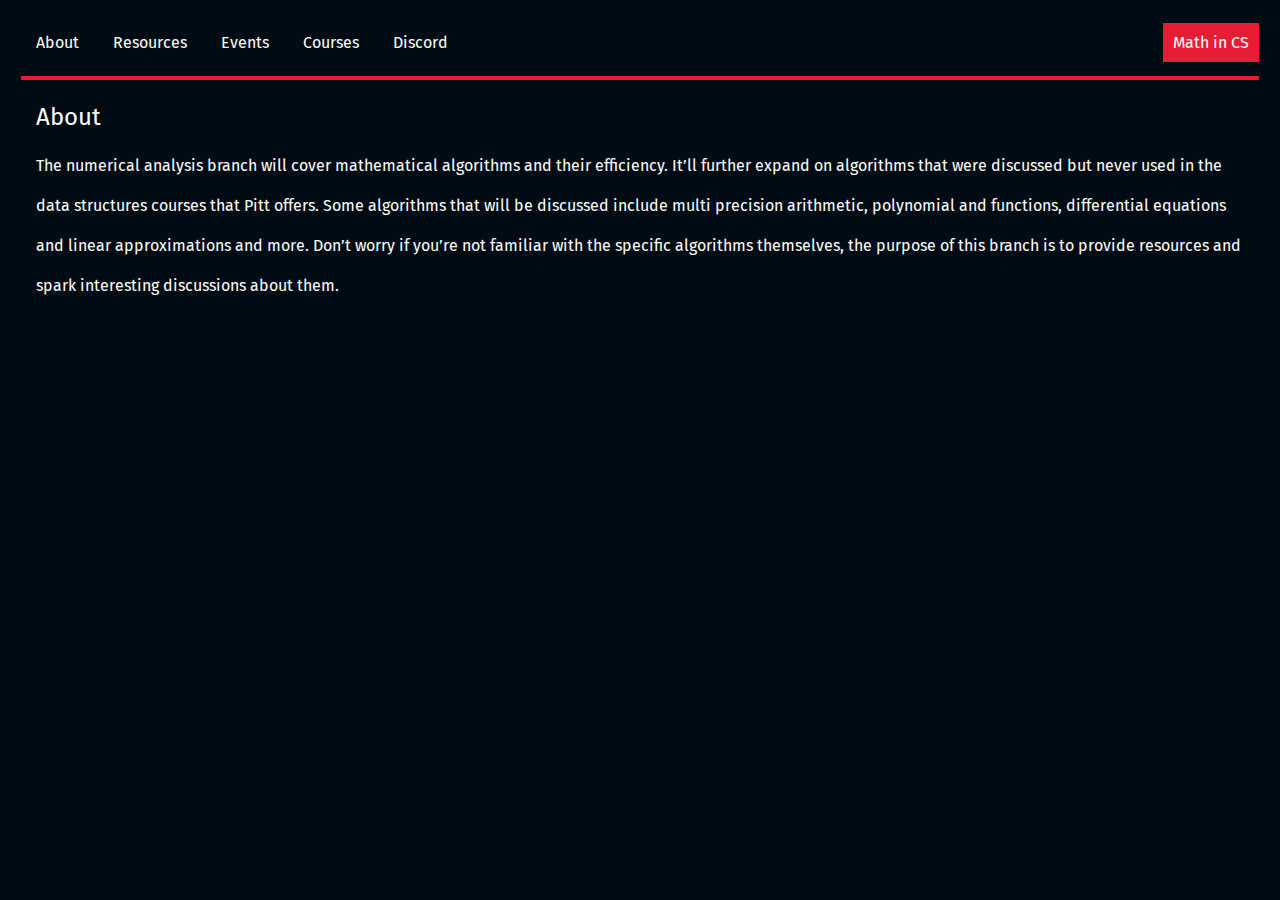
==== index.html @ ea6bd885 "Add files via upload" ====
<html lang="en">
<head>
    <meta charset="UTF-8">
    <meta http-equiv="X-UA-Compatible" content="IE=edge">
    <meta name="viewport" content="width=device-width, initial-scale=1.0">
    <link rel="stylesheet" href="main.css">
    <title>Document</title>
</head>
<body>
    <header class="main_bar">
        <ul class="main_nav">
            <li><a href="#">About</a></li>
            <li><a href="/pages/resources.html">Resources</a></li>
            <li><a href="/pages/events.html">Events</a></li>
            <li><a href="/pages/courses.html">Courses</a></li>
            <li><a href="/pages/discord.html">Discord</a></li>
        </ul>
        <div class="spacer"></div>
        <div class="main_logo">
            Math in CS
        </div>
    </header>
    <hr class="line">
    <div class="main_about">
        <div class="title">About</div>
        <div class="body_par">
            The numerical analysis branch will cover mathematical algorithms and their efficiency. 
            It’ll further expand on algorithms that were discussed but never used in the data structures courses that Pitt offers. 
            Some algorithms that will be discussed include multi precision arithmetic, polynomial and functions, differential equations and linear approximations and more. 
            Don’t worry if you’re not familiar with the specific algorithms themselves, the purpose of this branch is 
            to provide resources and spark interesting discussions about them.
        </div>
    </div>
</body>
</html>
---- main.css ----
@import url("https://fonts.googleapis.com/css?family=Fira+Sans");
body {
  background-color: #010B13;
  color: #FDFFFC;
  padding: 1vh 1vw;
  font-family: "Fira Sans", sans-serif;
}

.main_bar {
  display: -webkit-box;
  display: -ms-flexbox;
  display: flex;
  -webkit-box-align: center;
      -ms-flex-align: center;
          align-items: center;
}

.main_bar .main_nav {
  -webkit-box-flex: 4;
      -ms-flex: 4;
          flex: 4;
  padding-left: 0;
  list-style: none;
}

.main_bar .main_nav li {
  font-family: "Fira Sans", sans-serif;
  display: inline-block;
  padding: 0px 15px;
  -webkit-transition: all 0.3s ease 0s;
  transition: all 0.3s ease 0s;
}

.main_bar .main_nav li:hover {
  background-color: #FDFFFC;
  color: #010B13;
  cursor: pointer;
}

.main_bar .main_nav li a {
  color: inherit;
  text-decoration: inherit;
}

.main_bar .spacer {
  -webkit-box-flex: 1;
      -ms-flex: 1;
          flex: 1;
}

.main_bar .main_logo {
  color: inherit;
  padding: 10px 10px;
  background-color: #E71D36;
  -webkit-box-flex: 0;
      -ms-flex-positive: 0;
          flex-grow: 0;
  -ms-flex-negative: 0;
      flex-shrink: 0;
}

.line {
  border: 2px solid #E71D36;
}

.main_about {
  padding: 15px 15px;
  display: -webkit-box;
  display: -ms-flexbox;
  display: flex;
  -webkit-box-orient: vertical;
  -webkit-box-direction: normal;
      -ms-flex-direction: column;
          flex-direction: column;
  -webkit-box-align: start;
      -ms-flex-align: start;
          align-items: flex-start;
}

.main_about .title {
  -webkit-box-flex: 1;
      -ms-flex: 1;
          flex: 1;
  font-size: 150%;
  padding-bottom: 15px;
}

.main_about .body_par {
  -webkit-box-flex: 1;
      -ms-flex: 1;
          flex: 1;
  line-height: 40px;
}

.course_cat {
  padding: 15px 15px;
  text-decoration: underline;
  text-underline-offset: 15px;
}

.course_list {
  padding: 15px;
}

.course_list li {
  list-style: none;
  display: -webkit-box;
  display: -ms-flexbox;
  display: flex;
  -webkit-box-orient: vertical;
  -webkit-box-direction: normal;
      -ms-flex-direction: column;
          flex-direction: column;
}

.course_list li div {
  -webkit-box-flex: 1;
      -ms-flex: 1;
          flex: 1;
}

.course_list li div a:hover {
  -webkit-transition: all 0.3s ease 0s;
  transition: all 0.3s ease 0s;
  background-color: #E71D36;
  cursor: pointer;
}

.course_list li div a {
  color: inherit;
  text-decoration: inherit;
  outline-style: solid;
  outline-color: #E71D36;
  padding: 0px 5px;
}

.course_list li div p {
  padding-left: 15px;
  display: inline;
  line-height: 30px;
}

.course_list li p {
  -webkit-box-flex: 2;
      -ms-flex: 2;
          flex: 2;
}

.main_discs {
  font-family: "Fira Sans", sans-serif;
  font-size: large;
  padding: 10px 0px;
  line-height: 75px;
}

.discord_links {
  display: table;
  margin: 0;
}

.discord_links li {
  text-align: left;
  width: 150px;
  font-family: "Fira Sans", sans-serif;
  font-size: medium;
  list-style: none;
  padding: 0px 30px;
  -webkit-transition: all 0.3s ease 0s;
  transition: all 0.3s ease 0s;
}

.discord_links li:hover {
  background-color: #FDFFFC;
  color: #010B13;
  cursor: pointer;
}

.discord_links li a {
  color: inherit;
  text-decoration: inherit;
}

.events {
  padding: 15px 15px;
}

.events_list {
  list-style: none;
}

.resources {
  padding: 15px 15px;
}

.resources_list {
  list-style: none;
}
/*# sourceMappingURL=main.css.map */
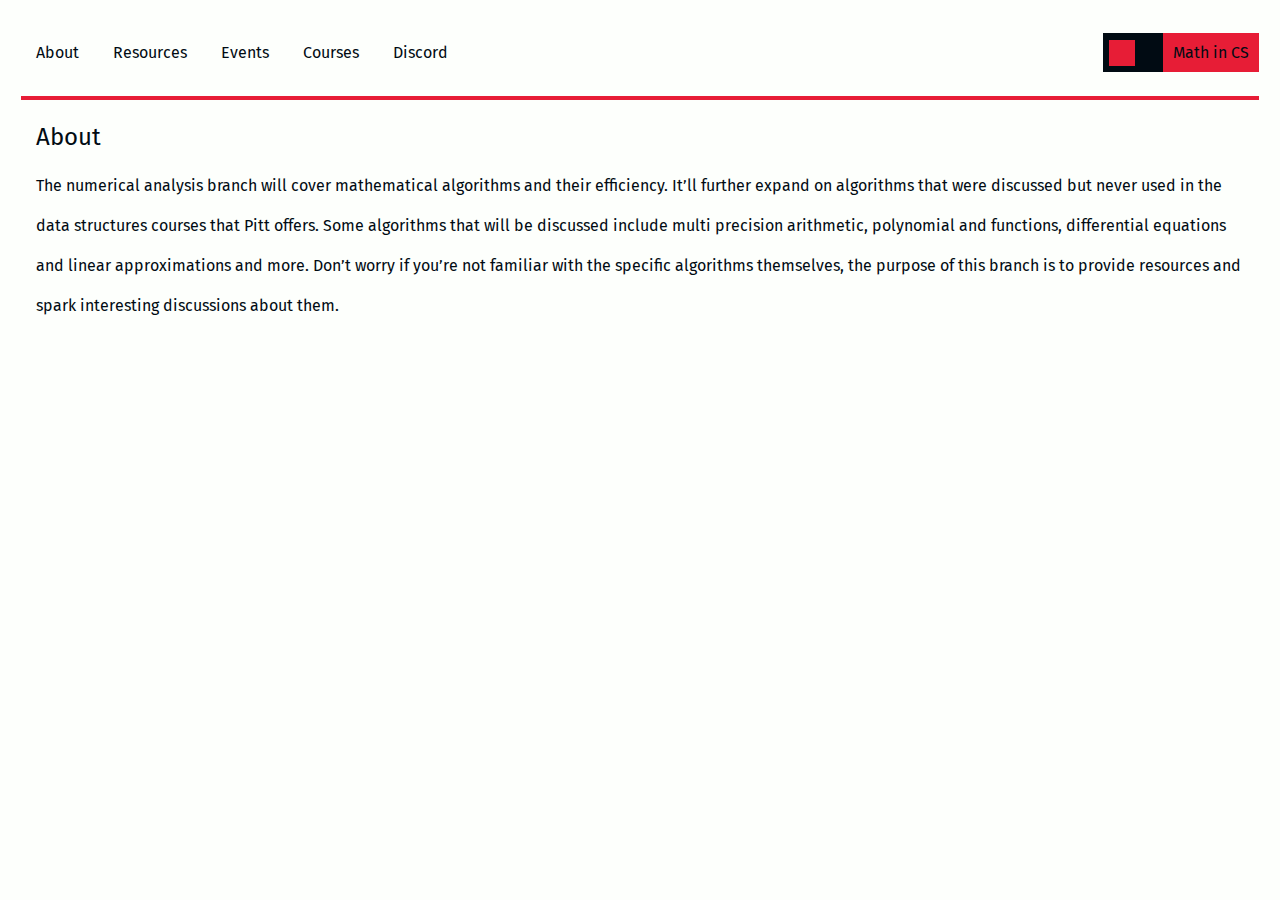
==== commit 759b1537: "dark mode toggle :D" ====
--- a/index.html
+++ b/index.html
@@ -4,18 +4,23 @@
     <meta http-equiv="X-UA-Compatible" content="IE=edge">
     <meta name="viewport" content="width=device-width, initial-scale=1.0">
     <link rel="stylesheet" href="main.css">
-    <title>Document</title>
+    <script src="script.js"></script>
+    <title>document</title>
 </head>
 <body>
     <header class="main_bar">
         <ul class="main_nav">
-            <li><a href="#">About</a></li>
-            <li><a href="/pages/resources.html">Resources</a></li>
-            <li><a href="/pages/events.html">Events</a></li>
-            <li><a href="/pages/courses.html">Courses</a></li>
-            <li><a href="/pages/discord.html">Discord</a></li>
+            <li ><a href="#">About</a></li>
+            <li ><a href="/pages/resources.html">Resources</a></li>
+            <li ><a href="/pages/events.html">Events</a></li>
+            <li ><a href="/pages/courses.html">Courses</a></li>
+            <li ><a href="/pages/discord.html">Discord</a></li>
         </ul>
         <div class="spacer"></div>
+        <label class="switch">
+            <input type="checkbox" id="darkMode" onclick="darkMode()">
+            <span class="slider"></span>
+        </label>
         <div class="main_logo">
             Math in CS
         </div>
--- a/main.css
+++ b/main.css
@@ -1,7 +1,12 @@
 @import url("https://fonts.googleapis.com/css?family=Fira+Sans");
+.dark-mode {
+  color: #FDFFFC;
+  background-color: #010B13;
+}
+
 body {
-  background-color: #010B13;
-  color: #FDFFFC;
+  background-color: #FDFFFC;
+  color: #010B13;
   padding: 1vh 1vw;
   font-family: "Fira Sans", sans-serif;
 }
@@ -26,14 +31,13 @@
 .main_bar .main_nav li {
   font-family: "Fira Sans", sans-serif;
   display: inline-block;
-  padding: 0px 15px;
+  padding: 10px 15px;
   -webkit-transition: all 0.3s ease 0s;
   transition: all 0.3s ease 0s;
 }
 
 .main_bar .main_nav li:hover {
-  background-color: #FDFFFC;
-  color: #010B13;
+  background-color: #E71D36;
   cursor: pointer;
 }
 
@@ -170,29 +174,79 @@
 }
 
 .discord_links li:hover {
+  background-color: #E71D36;
+  cursor: pointer;
+}
+
+.discord_links li a {
+  color: inherit;
+  text-decoration: inherit;
+}
+
+.events {
+  padding: 15px 15px;
+}
+
+.events_list {
+  list-style: none;
+}
+
+.resources {
+  padding: 15px 15px;
+}
+
+.resources_list {
+  list-style: none;
+}
+
+.switch {
+  position: relative;
+  display: inline-block;
+  width: 60px;
+  height: 39px;
+}
+
+.switch input {
+  opacity: 0;
+  width: 0;
+  height: 0;
+}
+
+.switch .slider {
+  position: absolute;
+  cursor: pointer;
+  top: 0;
+  left: 0;
+  right: 0;
+  bottom: 0;
+  background-color: #010B13;
+  -webkit-transition: .3s;
+  transition: .3s;
+}
+
+.switch .slider:before {
+  position: absolute;
+  content: "";
+  height: 26px;
+  width: 26px;
+  left: 6px;
+  bottom: 6px;
+  background-color: #E71D36;
+  -webkit-transition: 0.3s;
+  transition: 0.3s;
+}
+
+input:checked + .slider {
   background-color: #FDFFFC;
-  color: #010B13;
-  cursor: pointer;
-}
-
-.discord_links li a {
-  color: inherit;
-  text-decoration: inherit;
-}
-
-.events {
-  padding: 15px 15px;
-}
-
-.events_list {
-  list-style: none;
-}
-
-.resources {
-  padding: 15px 15px;
-}
-
-.resources_list {
-  list-style: none;
+}
+
+input:focus + .slider {
+  -webkit-box-shadow: 0 0 1px #FDFFFC;
+          box-shadow: 0 0 1px #FDFFFC;
+}
+
+input:checked + .slider:before {
+  -webkit-transform: translateX(22px);
+  transform: translateX(22px);
 }
 /*# sourceMappingURL=main.css.map */